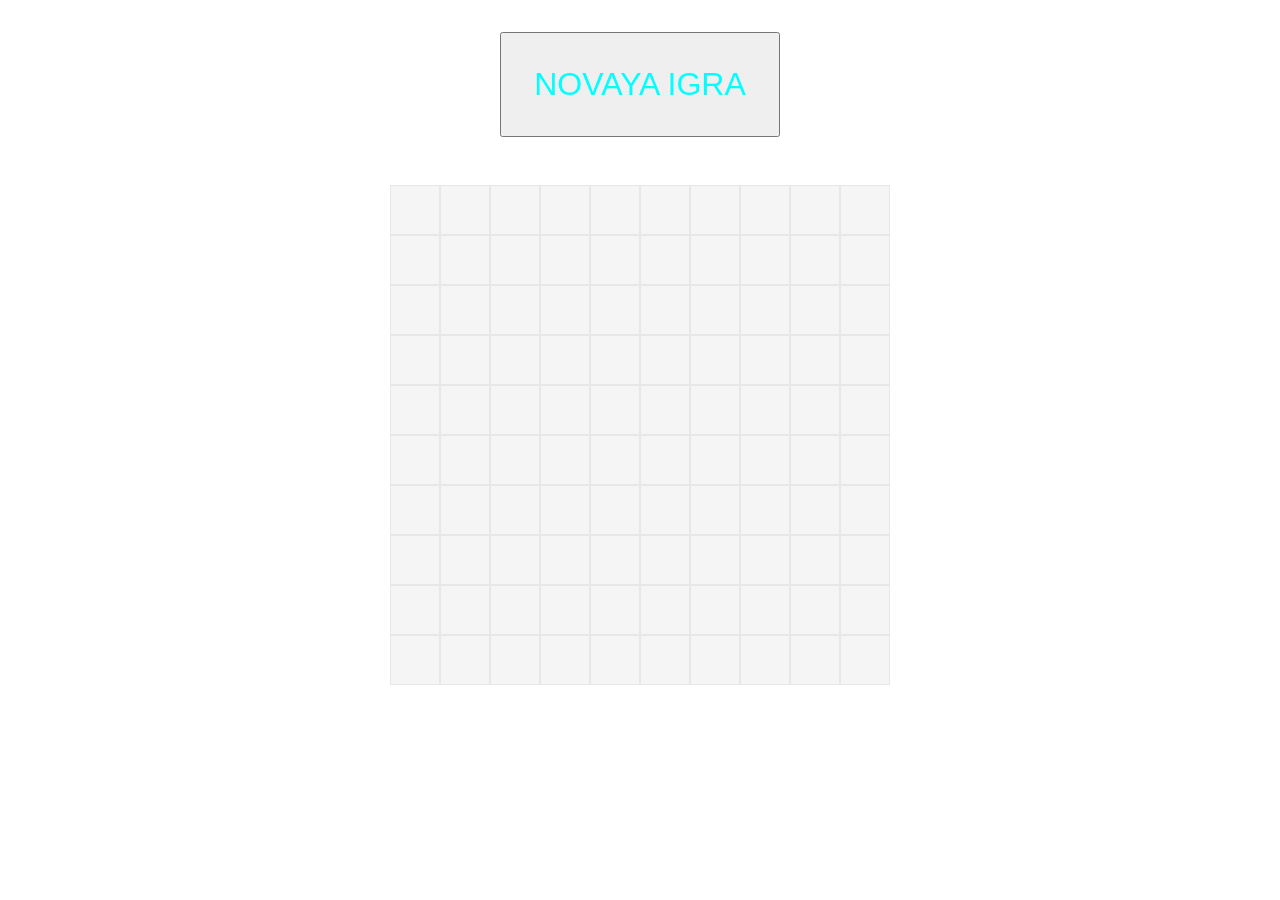
==== index.html @ 3662fb73 "ok" ====
<!DOCTYPE html>
<html lang="en">
<head>
  <meta charset="UTF-8">
  <meta name="viewport" content="width=device-width, initial-scale=1.0">
  <link rel="stylesheet" href="style.css">
  <title>Sapper - game</title>
</head>
<body>
  <div class="new-game">
    <button>Novaya igra</button>
  </div> 
  <section class="sapper"></section>
  <script src="app.js"></script>
</body>
</html>
---- style.css ----
body, html {
  box-sizing: border-box;
  margin: 0;
  padding: 0;
}

body {
  position: relative;
}

.sapper {
  display: flex;
  flex-wrap: wrap;
  flex-direction: row;
  /* border: 2px solid lightblue; */
  margin: 0 auto;
  margin-top: 3rem;
  box-sizing: border-box;
}

.sapper div {
  box-sizing: inherit;
  background-color: rgba(0, 0, 0, 0.04);
  border: 1px solid rgba(0, 0, 0, 0.06);
}

.square {
  display: inline-flex;
  align-items: center;
  justify-content: center;
  font-size: 2rem;
}

.popup {
  padding: 2rem;
  position: absolute;
  top: 10rem;
  left: 10rem;
  display: flex;
  justify-content: center;
  align-items: center;
  border: 2px solid lightblue;
  color: blueviolet;
  font-size: 3rem;
  background-color: #fff;
  width: 50%;
}

.new-game {
  text-align: center;
  margin-top: 2rem;
  width: 100%;
}

.new-game button {
  color: aqua;
  text-transform: uppercase;
  padding: 2rem;
  font-size: 2rem;
}
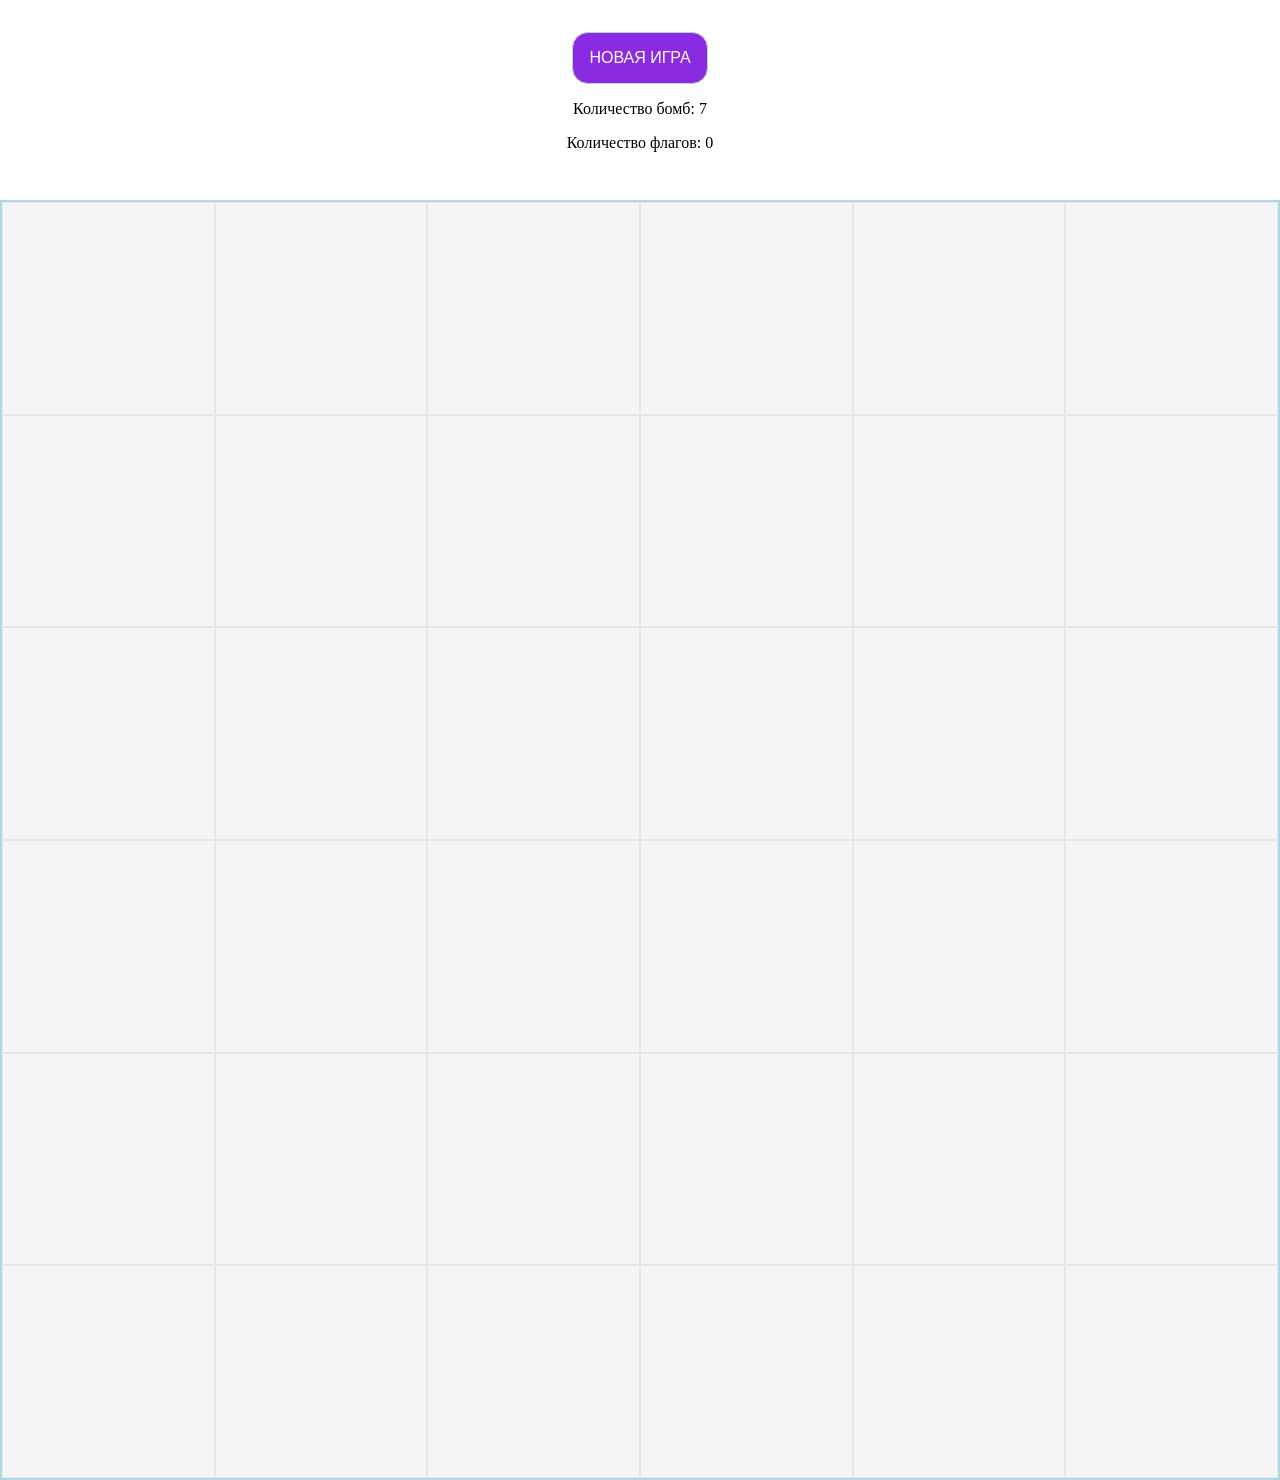
==== commit f09ed874: "beta 2.0" ====
--- a/index.html
+++ b/index.html
@@ -7,10 +7,14 @@
   <title>Sapper - game</title>
 </head>
 <body>
-  <div class="new-game">
-    <button>Novaya igra</button>
+  <div class="settings">
+    <button>Новая игра</button>
+    <p class="bomb-count">Количество бомб: <span></span></p>
+    <p class="flag-count">Количество флагов: <span></span></p>
   </div> 
-  <section class="sapper"></section>
+  <div class="sapper-wrap">
+    <div class="sapper"></div>
+  </div>
   <script src="app.js"></script>
 </body>
 </html>
--- a/style.css
+++ b/style.css
@@ -12,10 +12,18 @@
   display: flex;
   flex-wrap: wrap;
   flex-direction: row;
-  /* border: 2px solid lightblue; */
+  justify-content: center;
+  box-sizing: border-box;
+  max-width: 100%;
+}
+
+.sapper-wrap {
+  box-sizing: border-box;
   margin: 0 auto;
+  border: 2px solid lightblue;
   margin-top: 3rem;
-  box-sizing: border-box;
+  max-width: 100vw;
+  /* padding: 0.2rem; */
 }
 
 .sapper div {
@@ -28,33 +36,40 @@
   display: inline-flex;
   align-items: center;
   justify-content: center;
-  font-size: 2rem;
+  font-size: 1.5rem;
 }
 
 .popup {
   padding: 2rem;
   position: absolute;
-  top: 10rem;
-  left: 10rem;
+  top: 12%;
+  left: 15%;
   display: flex;
   justify-content: center;
   align-items: center;
   border: 2px solid lightblue;
   color: blueviolet;
-  font-size: 3rem;
+  font-size: 2rem;
   background-color: #fff;
   width: 50%;
 }
 
-.new-game {
+.settings  {
   text-align: center;
   margin-top: 2rem;
   width: 100%;
 }
 
-.new-game button {
-  color: aqua;
+.hide {
+  display: none;
+}
+
+.settings button {
+  color: white;
   text-transform: uppercase;
-  padding: 2rem;
-  font-size: 2rem;
+  padding: 1rem;
+  font-size: 1rem;
+  background-color: blueviolet;
+  border: 1px solid lightblue;
+  border-radius: 1rem;
 }
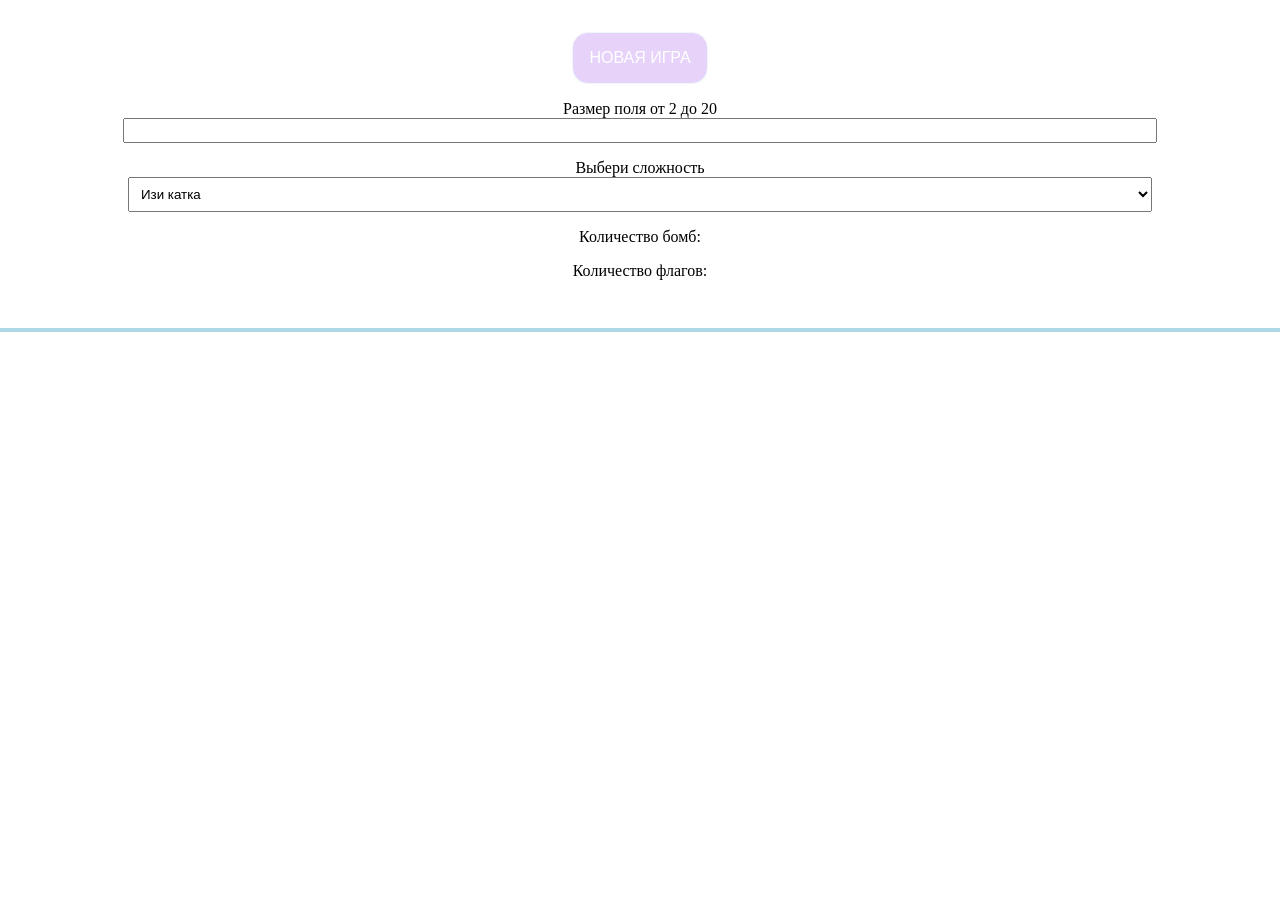
==== commit 7441131d: "Done" ====
--- a/index.html
+++ b/index.html
@@ -8,13 +8,23 @@
 </head>
 <body>
   <div class="settings">
-    <button>Новая игра</button>
+    <button disabled>Новая игра</button>
+    <div class="setting-field">
+      <label for="size">Размер поля от 2 до 20</label>
+      <input type="number" name="size" min="2" max="20" id="size">
+      <label for="complexity">Выбери сложность</label>
+      <select name="complexity" id="complexity" class="complexity">
+        <option value="easy">Изи катка</option>
+        <option value="middle">Типа норм</option>
+        <option value="hard">Жопная боль</option>
+      </select>
+    </div>
     <p class="bomb-count">Количество бомб: <span></span></p>
     <p class="flag-count">Количество флагов: <span></span></p>
   </div> 
   <div class="sapper-wrap">
     <div class="sapper"></div>
   </div>
-  <script src="app.js"></script>
+  <script src="sapper.js"></script>
 </body>
 </html>
--- a/style.css
+++ b/style.css
@@ -42,14 +42,14 @@
 .popup {
   padding: 2rem;
   position: absolute;
-  top: 12%;
+  top: 32%;
   left: 15%;
   display: flex;
   justify-content: center;
   align-items: center;
   border: 2px solid lightblue;
   color: blueviolet;
-  font-size: 2rem;
+  font-size: 1.5rem;
   background-color: #fff;
   width: 50%;
 }
@@ -72,4 +72,27 @@
   background-color: blueviolet;
   border: 1px solid lightblue;
   border-radius: 1rem;
+  margin-bottom: 1rem;
+}
+
+.setting-field {
+  display: flex;
+  flex-direction: column;
+}
+
+.setting-field input {
+  padding: 0.2rem;
+  width: 80%;
+  margin: 0 auto;
+  margin-bottom: 1rem;
+}
+
+.complexity {
+  width: 80%;
+  margin: 0 auto;
+  padding: .5rem;
+}
+
+button:disabled {
+  opacity: 0.2;
 }
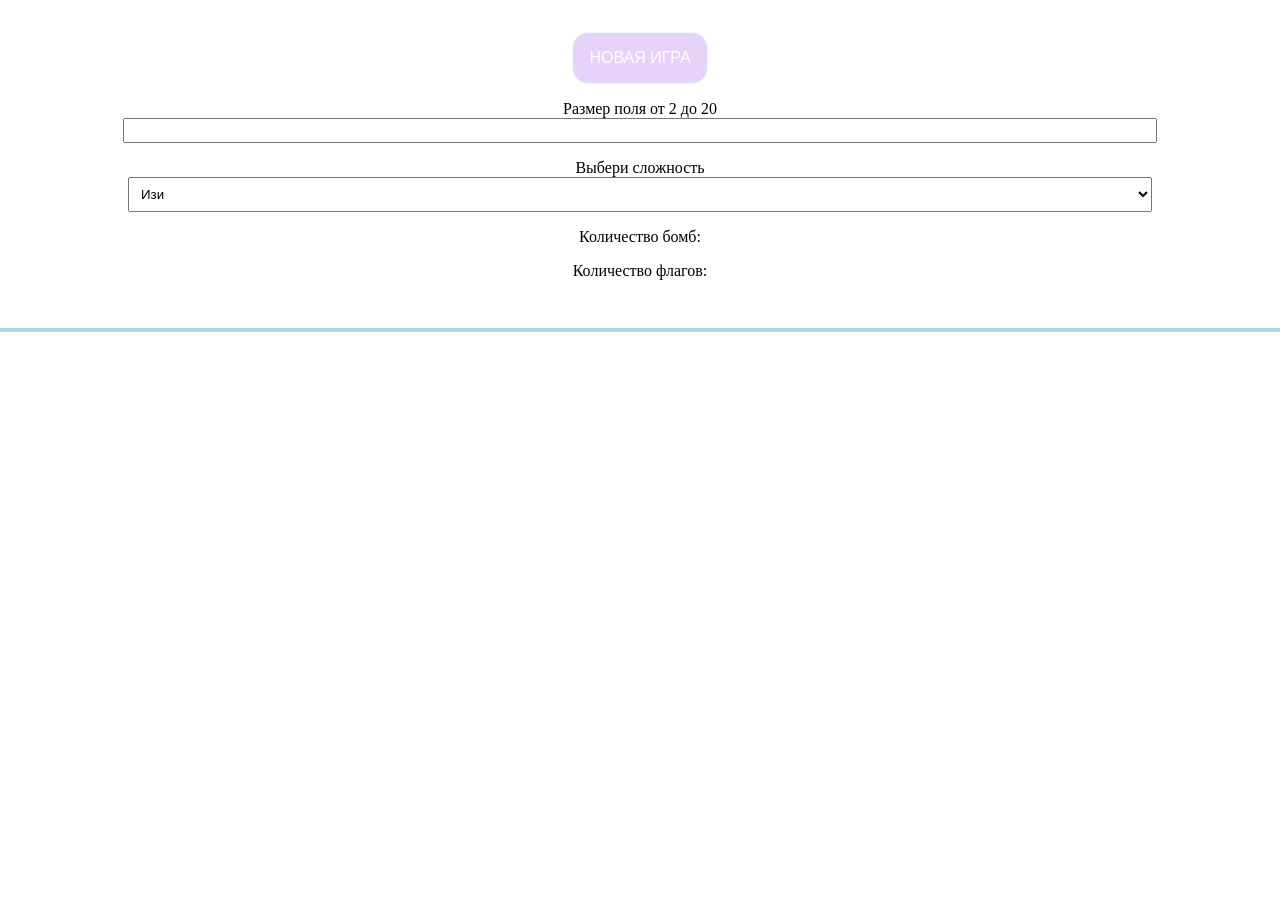
==== commit dcd29192: "Update index.html" ====
--- a/index.html
+++ b/index.html
@@ -14,9 +14,9 @@
       <input type="number" name="size" min="2" max="20" id="size">
       <label for="complexity">Выбери сложность</label>
       <select name="complexity" id="complexity" class="complexity">
-        <option value="easy">Изи катка</option>
-        <option value="middle">Типа норм</option>
-        <option value="hard">Жопная боль</option>
+        <option value="easy">Изи</option>
+        <option value="middle">Норм</option>
+        <option value="hard">Боль</option>
       </select>
     </div>
     <p class="bomb-count">Количество бомб: <span></span></p>
@@ -27,4 +27,4 @@
   </div>
   <script src="sapper.js"></script>
 </body>
-</html>+</html>
